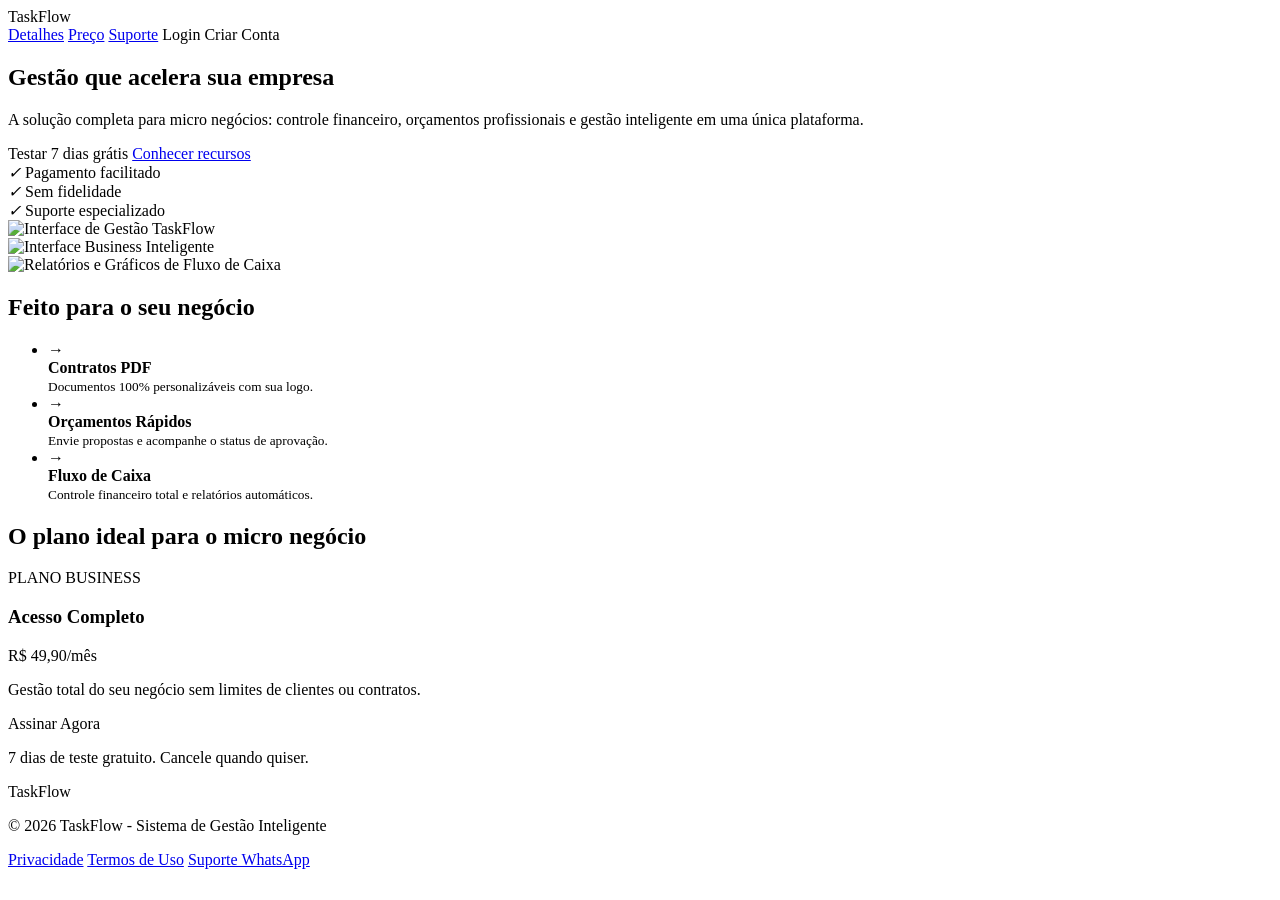
==== src/main/resources/templates/landing.html @ 80790f2f "Initial commit" ====
<!DOCTYPE html>
<html lang="pt-br" xmlns:th="http://www.thymeleaf.org">
<head>
    <meta charset="UTF-8">
    <meta name="viewport" content="width=device-width, initial-scale=1.0">
    <meta name="description" content="TaskFlow: Gestão simplificada para empresas e micro negócios acelerarem seus resultados.">
    <meta name="author" content="TaskFlow Team">
    <meta name="theme-color" content="#ffffff">

    <title>TaskFlow - Gestão Profissional</title>

    <link rel="icon" type="image/x-icon" th:href="@{/favicon.ico}">
    <link rel="apple-touch-icon" sizes="180x180" th:href="@{/apple-touch-icon.png}">
    <link rel="icon" type="image/png" sizes="32x32" th:href="@{/favicon-32x32.png}">
    <link rel="icon" type="image/png" sizes="16x16" th:href="@{/favicon-16x16.png}">
    <link rel="manifest" th:href="@{/site.webmanifest}">

    <link rel="preconnect" href="https://fonts.googleapis.com">
    <link rel="preconnect" href="https://fonts.gstatic.com" crossorigin>
    <link href="https://fonts.googleapis.com/css2?family=Inter:wght@400;500;600;700;800&display=swap" rel="stylesheet">

    <link rel="stylesheet" th:href="@{/css/landing.css}">
</head>
<body>

<div class="bg-glow-center"></div>

<header id="header">
    <a th:href="@{/}" class="logo">Task<span>Flow</span></a>

    <nav class="header-right">
        <a href="#features" class="btn btn-nav">Detalhes</a>
        <a href="#pricing-section" class="btn btn-nav">Preço</a>
        <a href="https://wa.me/5511999999999" target="_blank" class="btn btn-nav">Suporte</a>

        <a th:href="@{/login}" class="btn btn-outline">Login</a>
        <a th:href="@{/login(mode='signup')}" class="btn btn-primary">Criar Conta</a>
    </nav>
</header>

<main>
    <section class="hero">
        <div class="hero-content-wrapper animate-fade">
            <div class="hero-text">
                <h1>Gestão que <span>acelera</span> sua empresa</h1>
                <p>
                    A solução completa para micro negócios: controle financeiro, orçamentos profissionais e gestão inteligente em uma única plataforma.
                </p>

                <div class="hero-btns">
                    <a th:href="@{/login(mode='signup')}" class="btn btn-dark">Testar 7 dias grátis</a>
                    <a href="#features" class="btn btn-outline">Conhecer recursos</a>
                </div>

                <div class="hero-benefits-glass">
                    <div class="benefit-item"><i>✓</i> Pagamento facilitado</div>
                    <div class="benefit-item"><i>✓</i> Sem fidelidade</div>
                    <div class="benefit-item"><i>✓</i> Suporte especializado</div>
                </div>
            </div>

            <div class="dashboard-carousel">
                <div class="carousel-slide active">
                    <img src="https://bs-uploads.toptal.io/blackfish-uploads/uploaded_file/file/465203/image-1607186163027-08f7f301d7d9bc30bbb10ceed33134a0.gif" alt="Interface de Gestão TaskFlow">
                </div>
                <div class="carousel-slide">
                    <img src="https://images.unsplash.com/photo-1460925895917-afdab827c52f?auto=format&fit=crop&q=80&w=1200" alt="Interface Business Inteligente">
                </div>
            </div>
        </div>
    </section>

    <section class="features-section" id="features">
        <div class="features-grid">
            <div class="dashboard-carousel animate-fade">
                <div class="carousel-slide active">
                    <img src="https://images.unsplash.com/photo-1551288049-bebda4e38f71?auto=format&fit=crop&q=80&w=1000" alt="Relatórios e Gráficos de Fluxo de Caixa">
                </div>
            </div>

            <div class="features-right">
                <h2 class="animate-fade">Feito para o seu negócio</h2>
                <ul class="features-list">
                    <li class="feature-card animate-fade">
                        <b class="feature-arrow">→</b>
                        <div>
                            <strong>Contratos PDF</strong><br>
                            <small>Documentos 100% personalizáveis com sua logo.</small>
                        </div>
                    </li>
                    <li class="feature-card animate-fade">
                        <b class="feature-arrow">→</b>
                        <div>
                            <strong>Orçamentos Rápidos</strong><br>
                            <small>Envie propostas e acompanhe o status de aprovação.</small>
                        </div>
                    </li>
                    <li class="feature-card animate-fade">
                        <b class="feature-arrow">→</b>
                        <div>
                            <strong>Fluxo de Caixa</strong><br>
                            <small>Controle financeiro total e relatórios automáticos.</small>
                        </div>
                    </li>
                </ul>
            </div>
        </div>
    </section>

    <section class="pricing-section" id="pricing-section">
        <h2 class="animate-fade">O plano ideal para o micro negócio</h2>
        <div class="pricing-container">
            <div class="price-card animate-fade">
                <div class="badge">PLANO BUSINESS</div>
                <h3>Acesso Completo</h3>
                <div class="price">R$ 49,90<span>/mês</span></div>
                <p>Gestão total do seu negócio sem limites de clientes ou contratos.</p>
                <a th:href="@{/login(mode='signup')}" class="btn btn-primary btn-block-price">Assinar Agora</a>
                <p class="price-footer-text">7 dias de teste gratuito. Cancele quando quiser.</p>
            </div>
        </div>
    </section>
</main>

<footer>
    <div class="footer-content">
        <p class="logo">Task<span>Flow</span></p>
        <p class="footer-copy">© 2026 TaskFlow - Sistema de Gestão Inteligente</p>
        <div class="footer-links">
            <a href="#">Privacidade</a>
            <a href="#">Termos de Uso</a>
            <a href="https://wa.me/5511999999999" class="whatsapp-support">Suporte WhatsApp</a>
        </div>
    </div>
</footer>

<script th:src="@{/js/landing.js}" defer></script>

</body>
</html>
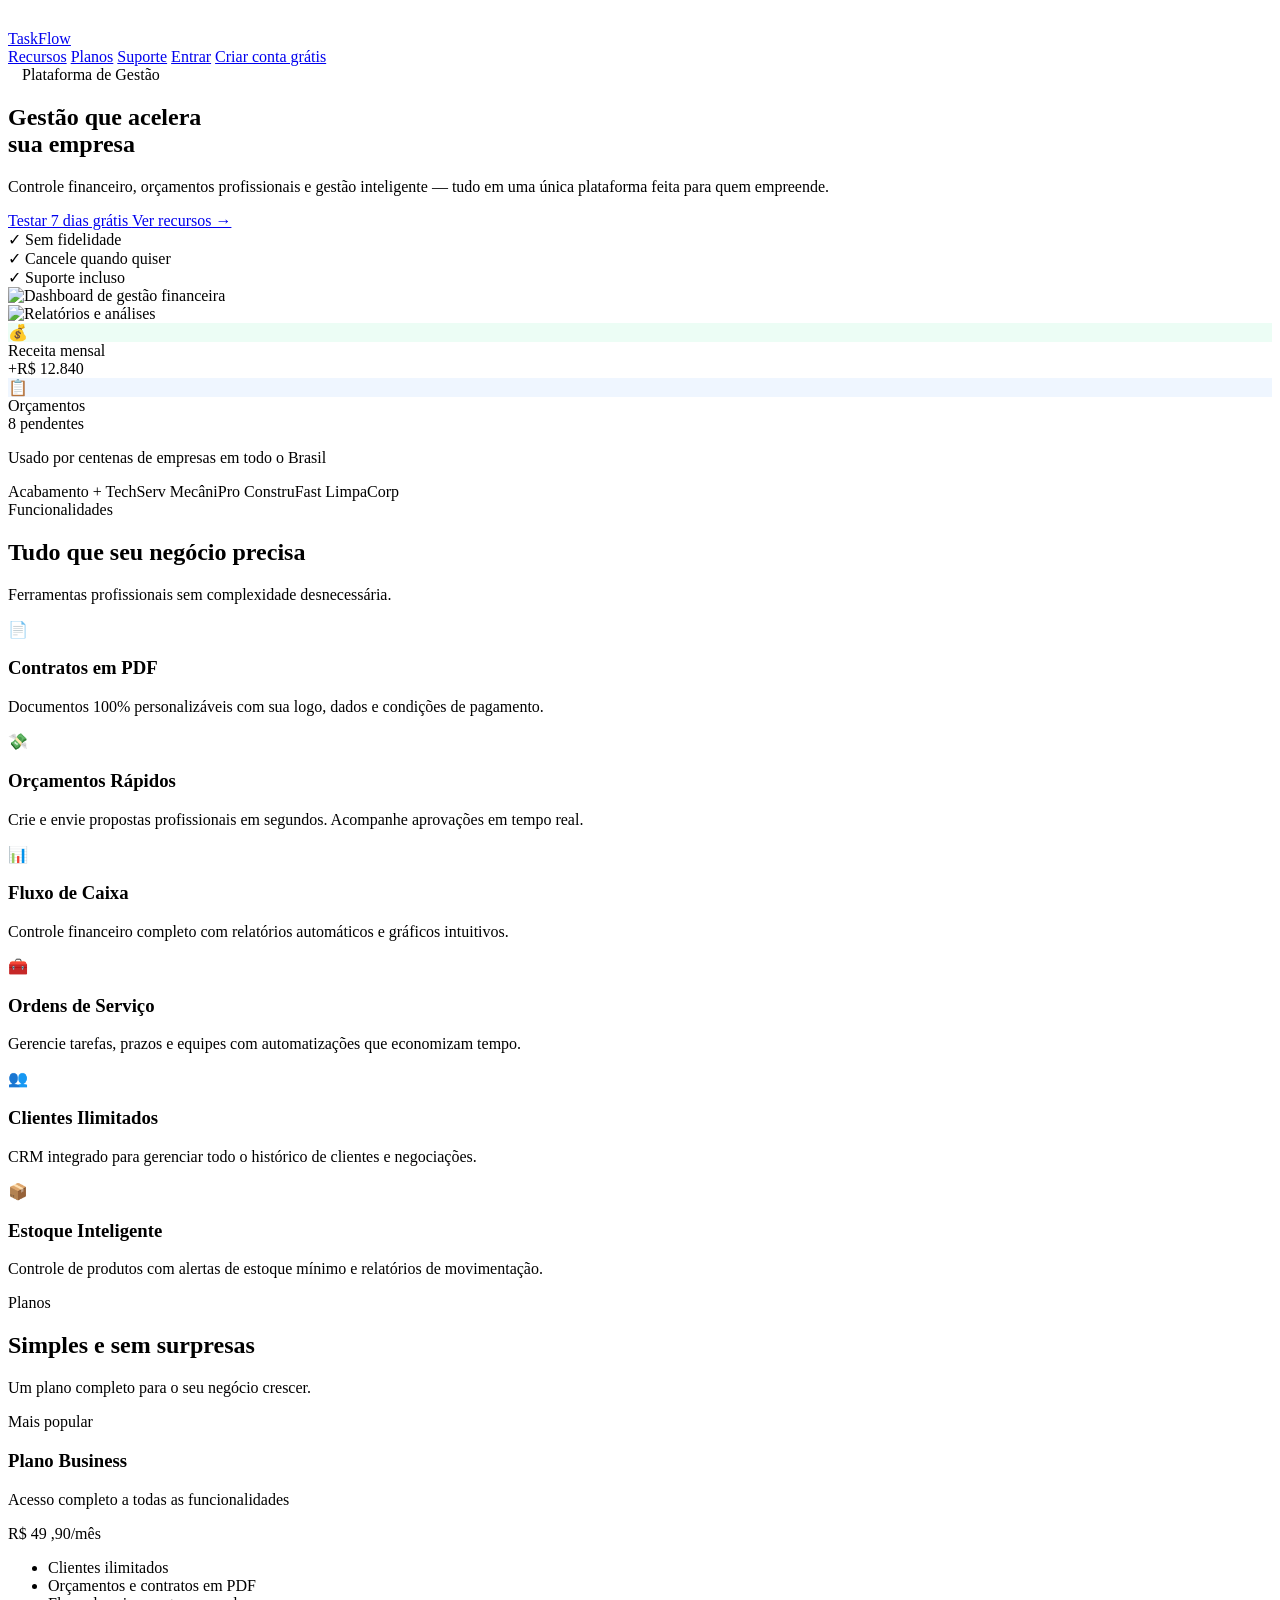
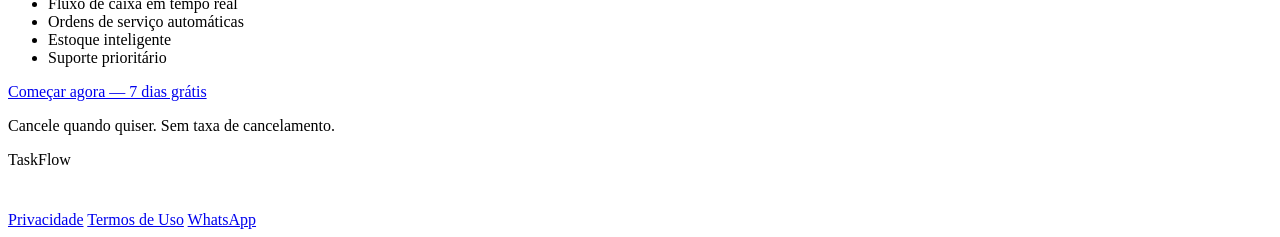
==== commit de60dd0a: "Initial commit" ====
--- a/src/main/resources/templates/landing.html
+++ b/src/main/resources/templates/landing.html
@@ -3,138 +3,247 @@
 <head>
     <meta charset="UTF-8">
     <meta name="viewport" content="width=device-width, initial-scale=1.0">
-    <meta name="description" content="TaskFlow: Gestão simplificada para empresas e micro negócios acelerarem seus resultados.">
-    <meta name="author" content="TaskFlow Team">
+    <meta name="description" content="TaskFlow: Gestão completa para micro e pequenas empresas. Controle financeiro, orçamentos e muito mais.">
     <meta name="theme-color" content="#ffffff">
-
-    <title>TaskFlow - Gestão Profissional</title>
-
-    <link rel="icon" type="image/x-icon" th:href="@{/favicon.ico}">
-    <link rel="apple-touch-icon" sizes="180x180" th:href="@{/apple-touch-icon.png}">
-    <link rel="icon" type="image/png" sizes="32x32" th:href="@{/favicon-32x32.png}">
-    <link rel="icon" type="image/png" sizes="16x16" th:href="@{/favicon-16x16.png}">
-    <link rel="manifest" th:href="@{/site.webmanifest}">
+    <title>TaskFlow — Gestão Profissional</title>
+
+    <link rel="icon" type="image/x-icon" th:href="@{/favicon.ico}" href="/favicon.ico">
+    <link rel="manifest" th:href="@{/site.webmanifest}" href="/site.webmanifest">
 
     <link rel="preconnect" href="https://fonts.googleapis.com">
     <link rel="preconnect" href="https://fonts.gstatic.com" crossorigin>
-    <link href="https://fonts.googleapis.com/css2?family=Inter:wght@400;500;600;700;800&display=swap" rel="stylesheet">
-
-    <link rel="stylesheet" th:href="@{/css/landing.css}">
+
+    <link rel="stylesheet" th:href="@{/css/landing.css}" href="/css/landing.css">
 </head>
 <body>
 
-<div class="bg-glow-center"></div>
-
+<div class="bg-noise" aria-hidden="true"></div>
+
+<!-- HEADER -->
 <header id="header">
-    <a th:href="@{/}" class="logo">Task<span>Flow</span></a>
-
-    <nav class="header-right">
-        <a href="#features" class="btn btn-nav">Detalhes</a>
-        <a href="#pricing-section" class="btn btn-nav">Preço</a>
-        <a href="https://wa.me/5511999999999" target="_blank" class="btn btn-nav">Suporte</a>
-
-        <a th:href="@{/login}" class="btn btn-outline">Login</a>
-        <a th:href="@{/login(mode='signup')}" class="btn btn-primary">Criar Conta</a>
+    <a th:href="@{/}" href="/" class="logo">
+        <div class="logo-icon" aria-hidden="true">
+            <svg width="18" height="18" viewBox="0 0 32 32" fill="none">
+                <path d="M16 6L6 11V21L16 26L26 21V11L16 6Z" fill="white"/>
+            </svg>
+        </div>
+        TaskFlow
+    </a>
+
+    <nav class="header-right" aria-label="Navegação principal">
+        <a href="#features" class="btn btn-nav">Recursos</a>
+        <a href="#pricing" class="btn btn-nav">Planos</a>
+        <a href="https://wa.me/5511999999999" target="_blank" rel="noopener" class="btn btn-nav">Suporte</a>
+        <a th:href="@{/login}" href="/login" class="btn btn-outline">Entrar</a>
+        <a th:href="@{/login(mode='signup')}" href="/login?mode=signup" class="btn btn-primary">Criar conta grátis</a>
     </nav>
 </header>
 
 <main>
-    <section class="hero">
-        <div class="hero-content-wrapper animate-fade">
+
+    <!-- HERO -->
+    <section class="hero" aria-label="Apresentação">
+        <div class="hero-inner">
+
             <div class="hero-text">
-                <h1>Gestão que <span>acelera</span> sua empresa</h1>
-                <p>
-                    A solução completa para micro negócios: controle financeiro, orçamentos profissionais e gestão inteligente em uma única plataforma.
+                <div class="hero-label anim">
+                    <span class="hero-label-dot" aria-hidden="true">
+                        <svg width="10" height="10" viewBox="0 0 10 10" fill="none">
+                            <path d="M5 1L9 3V7L5 9L1 7V3L5 1Z" fill="white"/>
+                        </svg>
+                    </span>
+                    Plataforma de Gestão
+                </div>
+
+                <h1 class="anim">
+                    Gestão que <span class="grad">acelera</span><br>
+                    sua empresa
+                </h1>
+
+                <p class="anim">
+                    Controle financeiro, orçamentos profissionais e gestão inteligente — tudo em uma única plataforma feita para quem empreende.
                 </p>
 
-                <div class="hero-btns">
-                    <a th:href="@{/login(mode='signup')}" class="btn btn-dark">Testar 7 dias grátis</a>
-                    <a href="#features" class="btn btn-outline">Conhecer recursos</a>
-                </div>
-
-                <div class="hero-benefits-glass">
-                    <div class="benefit-item"><i>✓</i> Pagamento facilitado</div>
-                    <div class="benefit-item"><i>✓</i> Sem fidelidade</div>
-                    <div class="benefit-item"><i>✓</i> Suporte especializado</div>
-                </div>
-            </div>
-
-            <div class="dashboard-carousel">
-                <div class="carousel-slide active">
-                    <img src="https://bs-uploads.toptal.io/blackfish-uploads/uploaded_file/file/465203/image-1607186163027-08f7f301d7d9bc30bbb10ceed33134a0.gif" alt="Interface de Gestão TaskFlow">
-                </div>
-                <div class="carousel-slide">
-                    <img src="https://images.unsplash.com/photo-1460925895917-afdab827c52f?auto=format&fit=crop&q=80&w=1200" alt="Interface Business Inteligente">
-                </div>
-            </div>
+                <div class="hero-btns anim">
+                    <a th:href="@{/login(mode='signup')}" href="/login?mode=signup" class="btn btn-dark">
+                        Testar 7 dias grátis
+                    </a>
+                    <a href="#features" class="btn btn-ghost">
+                        Ver recursos →
+                    </a>
+                </div>
+
+                <div class="hero-trust anim">
+                    <div class="trust-item">
+                        <span class="trust-icon" aria-hidden="true">✓</span>
+                        Sem fidelidade
+                    </div>
+                    <div class="trust-item">
+                        <span class="trust-icon" aria-hidden="true">✓</span>
+                        Cancele quando quiser
+                    </div>
+                    <div class="trust-item">
+                        <span class="trust-icon" aria-hidden="true">✓</span>
+                        Suporte incluso
+                    </div>
+                </div>
+            </div>
+
+            <div class="hero-visual anim">
+                <div class="hero-mockup">
+                    <div class="mockup-bar" aria-hidden="true">
+                        <span class="mockup-dot dot-red"></span>
+                        <span class="mockup-dot dot-yellow"></span>
+                        <span class="mockup-dot dot-green"></span>
+                    </div>
+                    <div class="carousel-slide active">
+                        <img src="https://images.unsplash.com/photo-1551288049-bebda4e38f71?auto=format&fit=crop&q=80&w=1000"
+                             alt="Dashboard de gestão financeira" loading="eager">
+                    </div>
+                    <div class="carousel-slide">
+                        <img src="https://images.unsplash.com/photo-1460925895917-afdab827c52f?auto=format&fit=crop&q=80&w=1200"
+                             alt="Relatórios e análises" loading="lazy">
+                    </div>
+                </div>
+
+                <div class="float-card float-card-1" aria-hidden="true">
+                    <div class="fc-icon" style="background:#ecfdf5;">💰</div>
+                    <div>
+                        <div>Receita mensal</div>
+                        <div class="fc-sub">+R$ 12.840</div>
+                    </div>
+                </div>
+
+                <div class="float-card float-card-2" aria-hidden="true">
+                    <div class="fc-icon" style="background:#eff6ff;">📋</div>
+                    <div>
+                        <div>Orçamentos</div>
+                        <div class="fc-sub">8 pendentes</div>
+                    </div>
+                </div>
+            </div>
+
         </div>
     </section>
 
-    <section class="features-section" id="features">
+    <!-- SOCIAL PROOF -->
+    <div class="social-strip" aria-label="Empresas que confiam no TaskFlow">
+        <p>Usado por centenas de empresas em todo o Brasil</p>
+        <div class="social-logos">
+            <span>Acabamento +</span>
+            <span>TechServ</span>
+            <span>MecâniPro</span>
+            <span>ConstruFast</span>
+            <span>LimpaCorp</span>
+        </div>
+    </div>
+
+    <!-- FEATURES -->
+    <section class="features" id="features" aria-label="Recursos">
+        <div class="features-header">
+            <div class="section-label">Funcionalidades</div>
+            <h2 class="anim">Tudo que seu negócio precisa</h2>
+            <p class="anim">Ferramentas profissionais sem complexidade desnecessária.</p>
+        </div>
+
         <div class="features-grid">
-            <div class="dashboard-carousel animate-fade">
-                <div class="carousel-slide active">
-                    <img src="https://images.unsplash.com/photo-1551288049-bebda4e38f71?auto=format&fit=crop&q=80&w=1000" alt="Relatórios e Gráficos de Fluxo de Caixa">
-                </div>
-            </div>
-
-            <div class="features-right">
-                <h2 class="animate-fade">Feito para o seu negócio</h2>
-                <ul class="features-list">
-                    <li class="feature-card animate-fade">
-                        <b class="feature-arrow">→</b>
-                        <div>
-                            <strong>Contratos PDF</strong><br>
-                            <small>Documentos 100% personalizáveis com sua logo.</small>
-                        </div>
-                    </li>
-                    <li class="feature-card animate-fade">
-                        <b class="feature-arrow">→</b>
-                        <div>
-                            <strong>Orçamentos Rápidos</strong><br>
-                            <small>Envie propostas e acompanhe o status de aprovação.</small>
-                        </div>
-                    </li>
-                    <li class="feature-card animate-fade">
-                        <b class="feature-arrow">→</b>
-                        <div>
-                            <strong>Fluxo de Caixa</strong><br>
-                            <small>Controle financeiro total e relatórios automáticos.</small>
-                        </div>
-                    </li>
-                </ul>
-            </div>
+
+            <div class="feat-card anim">
+                <div class="feat-icon" aria-hidden="true">📄</div>
+                <h3>Contratos em PDF</h3>
+                <p>Documentos 100% personalizáveis com sua logo, dados e condições de pagamento.</p>
+            </div>
+
+            <div class="feat-card anim">
+                <div class="feat-icon" aria-hidden="true">💸</div>
+                <h3>Orçamentos Rápidos</h3>
+                <p>Crie e envie propostas profissionais em segundos. Acompanhe aprovações em tempo real.</p>
+            </div>
+
+            <div class="feat-card anim">
+                <div class="feat-icon" aria-hidden="true">📊</div>
+                <h3>Fluxo de Caixa</h3>
+                <p>Controle financeiro completo com relatórios automáticos e gráficos intuitivos.</p>
+            </div>
+
+            <div class="feat-card anim">
+                <div class="feat-icon" aria-hidden="true">🧰</div>
+                <h3>Ordens de Serviço</h3>
+                <p>Gerencie tarefas, prazos e equipes com automatizações que economizam tempo.</p>
+            </div>
+
+            <div class="feat-card anim">
+                <div class="feat-icon" aria-hidden="true">👥</div>
+                <h3>Clientes Ilimitados</h3>
+                <p>CRM integrado para gerenciar todo o histórico de clientes e negociações.</p>
+            </div>
+
+            <div class="feat-card anim">
+                <div class="feat-icon" aria-hidden="true">📦</div>
+                <h3>Estoque Inteligente</h3>
+                <p>Controle de produtos com alertas de estoque mínimo e relatórios de movimentação.</p>
+            </div>
+
         </div>
     </section>
 
-    <section class="pricing-section" id="pricing-section">
-        <h2 class="animate-fade">O plano ideal para o micro negócio</h2>
-        <div class="pricing-container">
-            <div class="price-card animate-fade">
-                <div class="badge">PLANO BUSINESS</div>
-                <h3>Acesso Completo</h3>
-                <div class="price">R$ 49,90<span>/mês</span></div>
-                <p>Gestão total do seu negócio sem limites de clientes ou contratos.</p>
-                <a th:href="@{/login(mode='signup')}" class="btn btn-primary btn-block-price">Assinar Agora</a>
-                <p class="price-footer-text">7 dias de teste gratuito. Cancele quando quiser.</p>
+    <!-- PRICING -->
+    <section class="pricing" id="pricing" aria-label="Planos e preços">
+        <div class="pricing-inner">
+            <div class="pricing-header">
+                <div class="section-label anim" style="justify-content:center;">Planos</div>
+                <h2 class="anim">Simples e sem surpresas</h2>
+                <p class="anim">Um plano completo para o seu negócio crescer.</p>
+            </div>
+
+            <div class="anim">
+                <div class="price-card">
+                    <span class="price-badge">Mais popular</span>
+
+                    <h3>Plano Business</h3>
+                    <p class="sub">Acesso completo a todas as funcionalidades</p>
+
+                    <div class="price-amount">
+                        <span class="price-currency">R$</span>
+                        <span class="price-number">49</span>
+                        <span class="price-period">,90/mês</span>
+                    </div>
+
+                    <ul class="price-features">
+                        <li>Clientes ilimitados</li>
+                        <li>Orçamentos e contratos em PDF</li>
+                        <li>Fluxo de caixa em tempo real</li>
+                        <li>Ordens de serviço automáticas</li>
+                        <li>Estoque inteligente</li>
+                        <li>Suporte prioritário</li>
+                    </ul>
+
+                    <a th:href="@{/login(mode='signup')}" href="/login?mode=signup" class="btn-price">
+                        Começar agora — 7 dias grátis
+                    </a>
+
+                    <p class="price-note">Cancele quando quiser. Sem taxa de cancelamento.</p>
+                </div>
             </div>
         </div>
     </section>
+
 </main>
 
+<!-- FOOTER -->
 <footer>
-    <div class="footer-content">
-        <p class="logo">Task<span>Flow</span></p>
-        <p class="footer-copy">© 2026 TaskFlow - Sistema de Gestão Inteligente</p>
-        <div class="footer-links">
+    <div class="footer-inner">
+        <span class="footer-logo">TaskFlow</span>
+        <p style="font-size:.8125rem; color:rgba(255,255,255,.4);">© 2026 TaskFlow — Sistema de Gestão</p>
+        <nav class="footer-links" aria-label="Links do rodapé">
             <a href="#">Privacidade</a>
             <a href="#">Termos de Uso</a>
-            <a href="https://wa.me/5511999999999" class="whatsapp-support">Suporte WhatsApp</a>
-        </div>
+            <a href="https://wa.me/5511999999999" target="_blank" rel="noopener">WhatsApp</a>
+        </nav>
     </div>
 </footer>
 
-<script th:src="@{/js/landing.js}" defer></script>
+<script th:src="@{/js/landing.js}" src="/js/landing.js" defer></script>
 
 </body>
 </html>
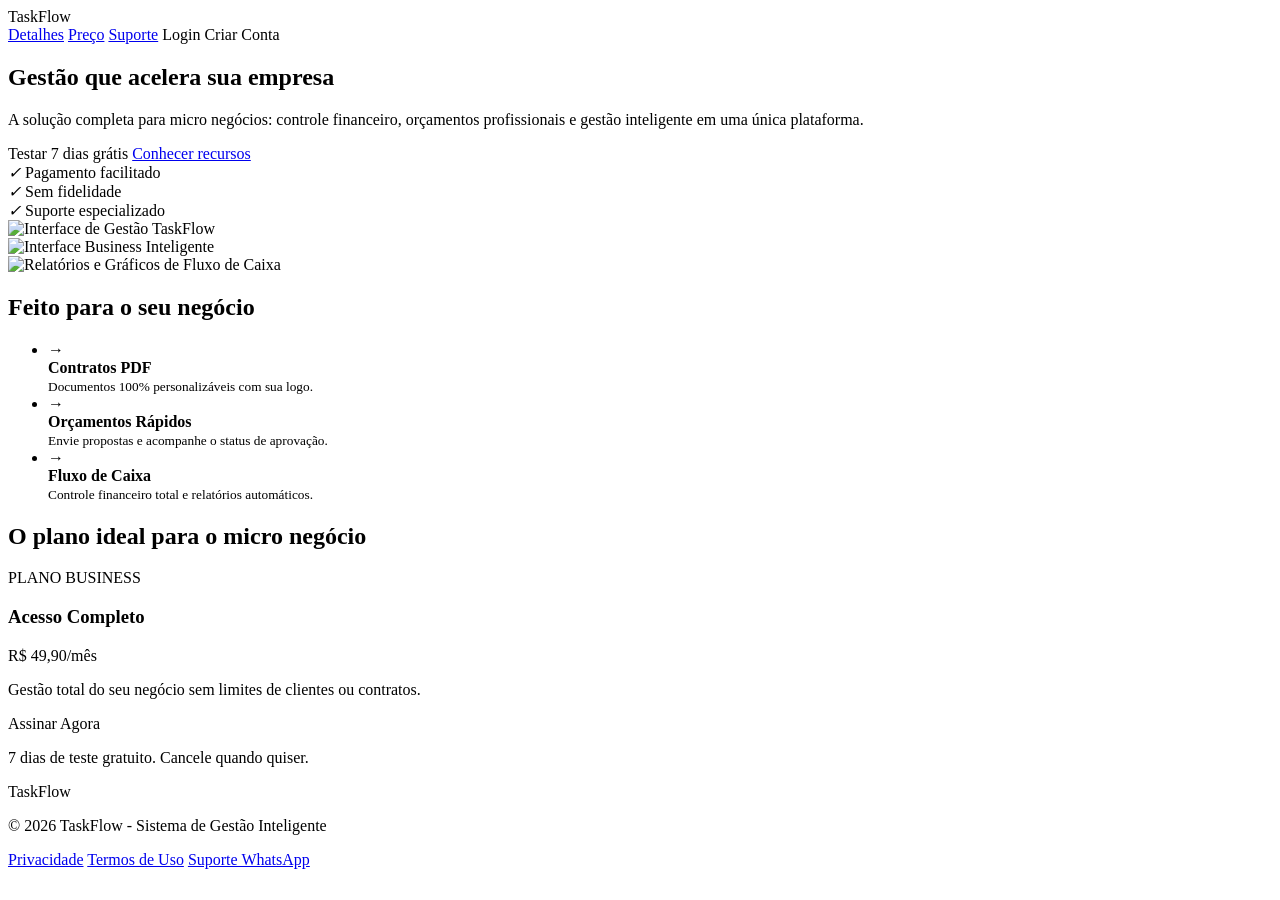
==== commit 2e1ea4d6: "Initial commit" ====
--- a/src/main/resources/templates/landing.html
+++ b/src/main/resources/templates/landing.html
@@ -3,247 +3,138 @@
 <head>
     <meta charset="UTF-8">
     <meta name="viewport" content="width=device-width, initial-scale=1.0">
-    <meta name="description" content="TaskFlow: Gestão completa para micro e pequenas empresas. Controle financeiro, orçamentos e muito mais.">
+    <meta name="description" content="TaskFlow: Gestão simplificada para empresas e micro negócios acelerarem seus resultados.">
+    <meta name="author" content="TaskFlow Team">
     <meta name="theme-color" content="#ffffff">
-    <title>TaskFlow — Gestão Profissional</title>
 
-    <link rel="icon" type="image/x-icon" th:href="@{/favicon.ico}" href="/favicon.ico">
-    <link rel="manifest" th:href="@{/site.webmanifest}" href="/site.webmanifest">
+    <title>TaskFlow - Gestão Profissional</title>
+
+    <link rel="icon" type="image/x-icon" th:href="@{/favicon.ico}">
+    <link rel="apple-touch-icon" sizes="180x180" th:href="@{/apple-touch-icon.png}">
+    <link rel="icon" type="image/png" sizes="32x32" th:href="@{/favicon-32x32.png}">
+    <link rel="icon" type="image/png" sizes="16x16" th:href="@{/favicon-16x16.png}">
+    <link rel="manifest" th:href="@{/site.webmanifest}">
 
     <link rel="preconnect" href="https://fonts.googleapis.com">
     <link rel="preconnect" href="https://fonts.gstatic.com" crossorigin>
+    <link href="https://fonts.googleapis.com/css2?family=Inter:wght@400;500;600;700;800&display=swap" rel="stylesheet">
 
-    <link rel="stylesheet" th:href="@{/css/landing.css}" href="/css/landing.css">
+    <link rel="stylesheet" th:href="@{/css/landing.css}">
 </head>
 <body>
 
-<div class="bg-noise" aria-hidden="true"></div>
+<div class="bg-glow-center"></div>
 
-<!-- HEADER -->
 <header id="header">
-    <a th:href="@{/}" href="/" class="logo">
-        <div class="logo-icon" aria-hidden="true">
-            <svg width="18" height="18" viewBox="0 0 32 32" fill="none">
-                <path d="M16 6L6 11V21L16 26L26 21V11L16 6Z" fill="white"/>
-            </svg>
-        </div>
-        TaskFlow
-    </a>
+    <a th:href="@{/}" class="logo">Task<span>Flow</span></a>
 
-    <nav class="header-right" aria-label="Navegação principal">
-        <a href="#features" class="btn btn-nav">Recursos</a>
-        <a href="#pricing" class="btn btn-nav">Planos</a>
-        <a href="https://wa.me/5511999999999" target="_blank" rel="noopener" class="btn btn-nav">Suporte</a>
-        <a th:href="@{/login}" href="/login" class="btn btn-outline">Entrar</a>
-        <a th:href="@{/login(mode='signup')}" href="/login?mode=signup" class="btn btn-primary">Criar conta grátis</a>
+    <nav class="header-right">
+        <a href="#features" class="btn btn-nav">Detalhes</a>
+        <a href="#pricing-section" class="btn btn-nav">Preço</a>
+        <a href="https://wa.me/5511999999999" target="_blank" class="btn btn-nav">Suporte</a>
+
+        <a th:href="@{/login}" class="btn btn-outline">Login</a>
+        <a th:href="@{/login(mode='signup')}" class="btn btn-primary">Criar Conta</a>
     </nav>
 </header>
 
 <main>
+    <section class="hero">
+        <div class="hero-content-wrapper animate-fade">
+            <div class="hero-text">
+                <h1>Gestão que <span>acelera</span> sua empresa</h1>
+                <p>
+                    A solução completa para micro negócios: controle financeiro, orçamentos profissionais e gestão inteligente em uma única plataforma.
+                </p>
 
-    <!-- HERO -->
-    <section class="hero" aria-label="Apresentação">
-        <div class="hero-inner">
-
-            <div class="hero-text">
-                <div class="hero-label anim">
-                    <span class="hero-label-dot" aria-hidden="true">
-                        <svg width="10" height="10" viewBox="0 0 10 10" fill="none">
-                            <path d="M5 1L9 3V7L5 9L1 7V3L5 1Z" fill="white"/>
-                        </svg>
-                    </span>
-                    Plataforma de Gestão
+                <div class="hero-btns">
+                    <a th:href="@{/login(mode='signup')}" class="btn btn-dark">Testar 7 dias grátis</a>
+                    <a href="#features" class="btn btn-outline">Conhecer recursos</a>
                 </div>
 
-                <h1 class="anim">
-                    Gestão que <span class="grad">acelera</span><br>
-                    sua empresa
-                </h1>
-
-                <p class="anim">
-                    Controle financeiro, orçamentos profissionais e gestão inteligente — tudo em uma única plataforma feita para quem empreende.
-                </p>
-
-                <div class="hero-btns anim">
-                    <a th:href="@{/login(mode='signup')}" href="/login?mode=signup" class="btn btn-dark">
-                        Testar 7 dias grátis
-                    </a>
-                    <a href="#features" class="btn btn-ghost">
-                        Ver recursos →
-                    </a>
-                </div>
-
-                <div class="hero-trust anim">
-                    <div class="trust-item">
-                        <span class="trust-icon" aria-hidden="true">✓</span>
-                        Sem fidelidade
-                    </div>
-                    <div class="trust-item">
-                        <span class="trust-icon" aria-hidden="true">✓</span>
-                        Cancele quando quiser
-                    </div>
-                    <div class="trust-item">
-                        <span class="trust-icon" aria-hidden="true">✓</span>
-                        Suporte incluso
-                    </div>
+                <div class="hero-benefits-glass">
+                    <div class="benefit-item"><i>✓</i> Pagamento facilitado</div>
+                    <div class="benefit-item"><i>✓</i> Sem fidelidade</div>
+                    <div class="benefit-item"><i>✓</i> Suporte especializado</div>
                 </div>
             </div>
 
-            <div class="hero-visual anim">
-                <div class="hero-mockup">
-                    <div class="mockup-bar" aria-hidden="true">
-                        <span class="mockup-dot dot-red"></span>
-                        <span class="mockup-dot dot-yellow"></span>
-                        <span class="mockup-dot dot-green"></span>
-                    </div>
-                    <div class="carousel-slide active">
-                        <img src="https://images.unsplash.com/photo-1551288049-bebda4e38f71?auto=format&fit=crop&q=80&w=1000"
-                             alt="Dashboard de gestão financeira" loading="eager">
-                    </div>
-                    <div class="carousel-slide">
-                        <img src="https://images.unsplash.com/photo-1460925895917-afdab827c52f?auto=format&fit=crop&q=80&w=1200"
-                             alt="Relatórios e análises" loading="lazy">
-                    </div>
+            <div class="dashboard-carousel">
+                <div class="carousel-slide active">
+                    <img src="https://bs-uploads.toptal.io/blackfish-uploads/uploaded_file/file/465203/image-1607186163027-08f7f301d7d9bc30bbb10ceed33134a0.gif" alt="Interface de Gestão TaskFlow">
                 </div>
-
-                <div class="float-card float-card-1" aria-hidden="true">
-                    <div class="fc-icon" style="background:#ecfdf5;">💰</div>
-                    <div>
-                        <div>Receita mensal</div>
-                        <div class="fc-sub">+R$ 12.840</div>
-                    </div>
-                </div>
-
-                <div class="float-card float-card-2" aria-hidden="true">
-                    <div class="fc-icon" style="background:#eff6ff;">📋</div>
-                    <div>
-                        <div>Orçamentos</div>
-                        <div class="fc-sub">8 pendentes</div>
-                    </div>
-                </div>
-            </div>
-
-        </div>
-    </section>
-
-    <!-- SOCIAL PROOF -->
-    <div class="social-strip" aria-label="Empresas que confiam no TaskFlow">
-        <p>Usado por centenas de empresas em todo o Brasil</p>
-        <div class="social-logos">
-            <span>Acabamento +</span>
-            <span>TechServ</span>
-            <span>MecâniPro</span>
-            <span>ConstruFast</span>
-            <span>LimpaCorp</span>
-        </div>
-    </div>
-
-    <!-- FEATURES -->
-    <section class="features" id="features" aria-label="Recursos">
-        <div class="features-header">
-            <div class="section-label">Funcionalidades</div>
-            <h2 class="anim">Tudo que seu negócio precisa</h2>
-            <p class="anim">Ferramentas profissionais sem complexidade desnecessária.</p>
-        </div>
-
-        <div class="features-grid">
-
-            <div class="feat-card anim">
-                <div class="feat-icon" aria-hidden="true">📄</div>
-                <h3>Contratos em PDF</h3>
-                <p>Documentos 100% personalizáveis com sua logo, dados e condições de pagamento.</p>
-            </div>
-
-            <div class="feat-card anim">
-                <div class="feat-icon" aria-hidden="true">💸</div>
-                <h3>Orçamentos Rápidos</h3>
-                <p>Crie e envie propostas profissionais em segundos. Acompanhe aprovações em tempo real.</p>
-            </div>
-
-            <div class="feat-card anim">
-                <div class="feat-icon" aria-hidden="true">📊</div>
-                <h3>Fluxo de Caixa</h3>
-                <p>Controle financeiro completo com relatórios automáticos e gráficos intuitivos.</p>
-            </div>
-
-            <div class="feat-card anim">
-                <div class="feat-icon" aria-hidden="true">🧰</div>
-                <h3>Ordens de Serviço</h3>
-                <p>Gerencie tarefas, prazos e equipes com automatizações que economizam tempo.</p>
-            </div>
-
-            <div class="feat-card anim">
-                <div class="feat-icon" aria-hidden="true">👥</div>
-                <h3>Clientes Ilimitados</h3>
-                <p>CRM integrado para gerenciar todo o histórico de clientes e negociações.</p>
-            </div>
-
-            <div class="feat-card anim">
-                <div class="feat-icon" aria-hidden="true">📦</div>
-                <h3>Estoque Inteligente</h3>
-                <p>Controle de produtos com alertas de estoque mínimo e relatórios de movimentação.</p>
-            </div>
-
-        </div>
-    </section>
-
-    <!-- PRICING -->
-    <section class="pricing" id="pricing" aria-label="Planos e preços">
-        <div class="pricing-inner">
-            <div class="pricing-header">
-                <div class="section-label anim" style="justify-content:center;">Planos</div>
-                <h2 class="anim">Simples e sem surpresas</h2>
-                <p class="anim">Um plano completo para o seu negócio crescer.</p>
-            </div>
-
-            <div class="anim">
-                <div class="price-card">
-                    <span class="price-badge">Mais popular</span>
-
-                    <h3>Plano Business</h3>
-                    <p class="sub">Acesso completo a todas as funcionalidades</p>
-
-                    <div class="price-amount">
-                        <span class="price-currency">R$</span>
-                        <span class="price-number">49</span>
-                        <span class="price-period">,90/mês</span>
-                    </div>
-
-                    <ul class="price-features">
-                        <li>Clientes ilimitados</li>
-                        <li>Orçamentos e contratos em PDF</li>
-                        <li>Fluxo de caixa em tempo real</li>
-                        <li>Ordens de serviço automáticas</li>
-                        <li>Estoque inteligente</li>
-                        <li>Suporte prioritário</li>
-                    </ul>
-
-                    <a th:href="@{/login(mode='signup')}" href="/login?mode=signup" class="btn-price">
-                        Começar agora — 7 dias grátis
-                    </a>
-
-                    <p class="price-note">Cancele quando quiser. Sem taxa de cancelamento.</p>
+                <div class="carousel-slide">
+                    <img src="https://images.unsplash.com/photo-1460925895917-afdab827c52f?auto=format&fit=crop&q=80&w=1200" alt="Interface Business Inteligente">
                 </div>
             </div>
         </div>
     </section>
 
+    <section class="features-section" id="features">
+        <div class="features-grid">
+            <div class="dashboard-carousel animate-fade">
+                <div class="carousel-slide active">
+                    <img src="https://images.unsplash.com/photo-1551288049-bebda4e38f71?auto=format&fit=crop&q=80&w=1000" alt="Relatórios e Gráficos de Fluxo de Caixa">
+                </div>
+            </div>
+
+            <div class="features-right">
+                <h2 class="animate-fade">Feito para o seu negócio</h2>
+                <ul class="features-list">
+                    <li class="feature-card animate-fade">
+                        <b class="feature-arrow">→</b>
+                        <div>
+                            <strong>Contratos PDF</strong><br>
+                            <small>Documentos 100% personalizáveis com sua logo.</small>
+                        </div>
+                    </li>
+                    <li class="feature-card animate-fade">
+                        <b class="feature-arrow">→</b>
+                        <div>
+                            <strong>Orçamentos Rápidos</strong><br>
+                            <small>Envie propostas e acompanhe o status de aprovação.</small>
+                        </div>
+                    </li>
+                    <li class="feature-card animate-fade">
+                        <b class="feature-arrow">→</b>
+                        <div>
+                            <strong>Fluxo de Caixa</strong><br>
+                            <small>Controle financeiro total e relatórios automáticos.</small>
+                        </div>
+                    </li>
+                </ul>
+            </div>
+        </div>
+    </section>
+
+    <section class="pricing-section" id="pricing-section">
+        <h2 class="animate-fade">O plano ideal para o micro negócio</h2>
+        <div class="pricing-container">
+            <div class="price-card animate-fade">
+                <div class="badge">PLANO BUSINESS</div>
+                <h3>Acesso Completo</h3>
+                <div class="price">R$ 49,90<span>/mês</span></div>
+                <p>Gestão total do seu negócio sem limites de clientes ou contratos.</p>
+                <a th:href="@{/login(mode='signup')}" class="btn btn-primary btn-block-price">Assinar Agora</a>
+                <p class="price-footer-text">7 dias de teste gratuito. Cancele quando quiser.</p>
+            </div>
+        </div>
+    </section>
 </main>
 
-<!-- FOOTER -->
 <footer>
-    <div class="footer-inner">
-        <span class="footer-logo">TaskFlow</span>
-        <p style="font-size:.8125rem; color:rgba(255,255,255,.4);">© 2026 TaskFlow — Sistema de Gestão</p>
-        <nav class="footer-links" aria-label="Links do rodapé">
+    <div class="footer-content">
+        <p class="logo">Task<span>Flow</span></p>
+        <p class="footer-copy">© 2026 TaskFlow - Sistema de Gestão Inteligente</p>
+        <div class="footer-links">
             <a href="#">Privacidade</a>
             <a href="#">Termos de Uso</a>
-            <a href="https://wa.me/5511999999999" target="_blank" rel="noopener">WhatsApp</a>
-        </nav>
+            <a href="https://wa.me/5511999999999" class="whatsapp-support">Suporte WhatsApp</a>
+        </div>
     </div>
 </footer>
 
-<script th:src="@{/js/landing.js}" src="/js/landing.js" defer></script>
+<script th:src="@{/js/landing.js}" defer></script>
 
 </body>
 </html>
